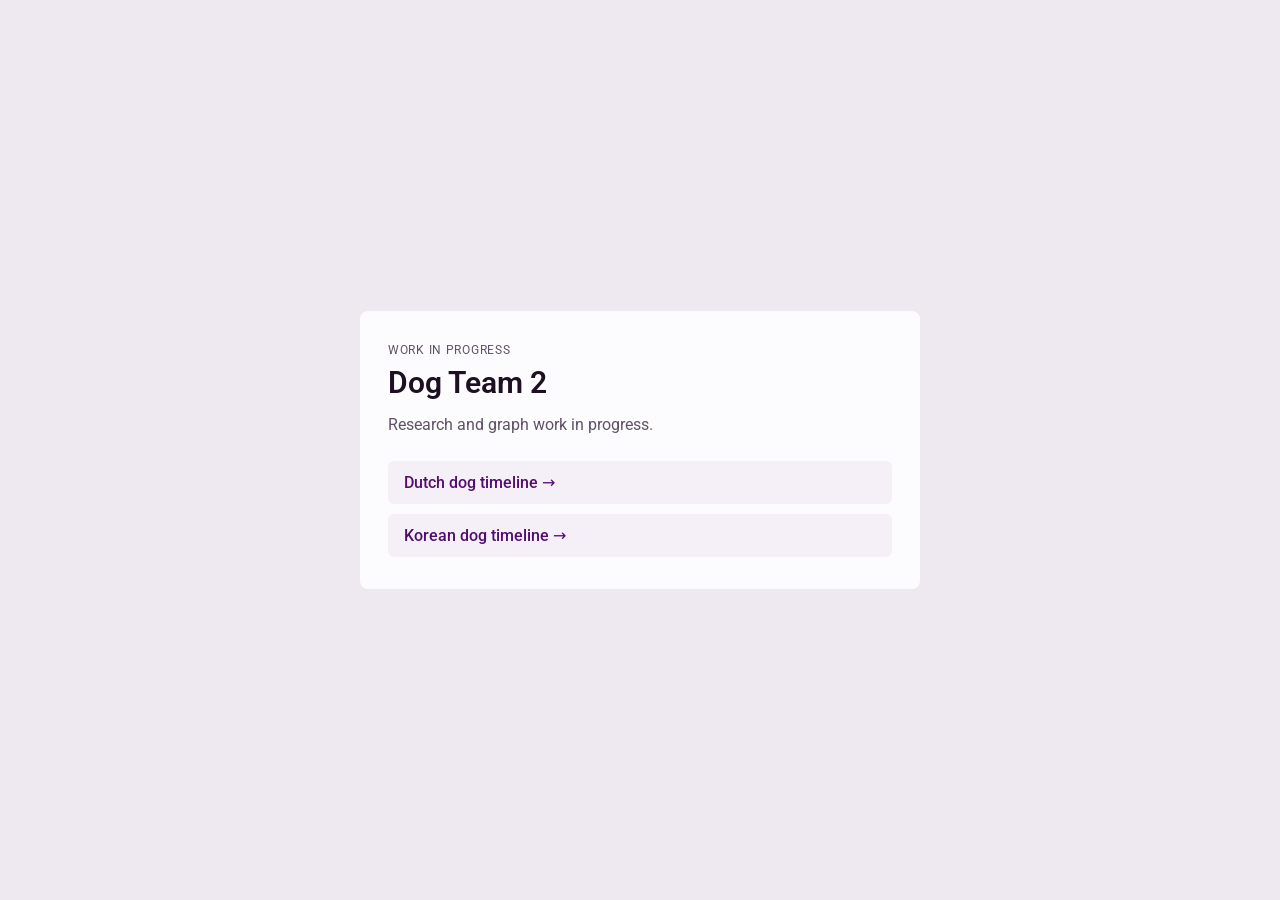
==== index.html @ 3b88767a "Remove borders; separate elements with background tones Co-Authored-By: Claude Sonnet 5.5 <noreply@a" ====
<!doctype html>
<html lang="en">
<head>
<meta charset="utf-8">
<meta name="viewport" content="width=device-width, initial-scale=1">
<title>Dog Team 2</title>
<link rel="stylesheet" href="theme.css">
<style>
  * { box-sizing: border-box; }
  body {
    margin: 0;
    min-height: 100vh;
    display: grid;
    place-items: center;
    padding: 24px 16px;
    background: var(--bg);
    color: var(--ink);
    font-family: var(--f-body);
  }
  main {
    width: 100%;
    max-width: 560px;
    background: var(--panel);
    border-radius: 8px;
    padding: 32px 28px;
  }
  .tag {
    font-family: var(--f-mono);
    font-size: 12px;
    letter-spacing: 0.06em;
    text-transform: uppercase;
    color: var(--ink2);
  }
  h1 {
    font-family: var(--f-display);
    font-weight: 600;
    font-size: 30px;
    line-height: 1.2;
    margin: 8px 0 12px;
  }
  p { margin: 0 0 24px; color: var(--ink2); line-height: 1.5; }
  ul { list-style: none; margin: 0; padding: 0; display: grid; gap: 10px; }
  a {
    display: block;
    padding: 12px 16px;
    background: var(--note-bg);
    border-radius: 6px;
    color: var(--accent);
    font-weight: 500;
    text-decoration: none;
  }
  a:hover, a:focus-visible { background: var(--band); }
</style>
</head>
<body>
<main>
  <div class="tag">Work in progress</div>
  <h1>Dog Team 2</h1>
  <p>Research and graph work in progress.</p>
  <ul>
    <li><a href="dutch-dog-timeline.html">Dutch dog timeline &rarr;</a></li>
    <li><a href="korean-dog-timeline.html">Korean dog timeline &rarr;</a></li>
  </ul>
</main>
</body>
</html>
---- theme.css ----
/* Shared theme for every page in this project.
   Change colours and fonts here and all charts follow.
   Page-specific layout styles stay in each page. */
@import url("https://fonts.googleapis.com/css2?family=Roboto:wght@400..700&display=swap");

:root {
  /* Project palette */
  --indigo: #540d6e;
  --watermelon: #ee4266;
  --pollen: #ffd23f;
  --turquoise: #3bceac;
  --jungle: #0ead69;
  /* Two extra category colours blended from the palette */
  --magenta: #a1286a;   /* indigo + watermelon */
  --orange: #f68a53;    /* watermelon + pollen */

  /* Surfaces and text, tinted toward indigo */
  --bg: #eee8f1;
  --panel: #fcfbfd;
  --ink: #1d1022;
  --ink2: #5f5266;
  --line: #d9cddf;
  --grid: #ebe4ef;
  --band: #e6dcec;
  --note-bg: #f5f0f8;

  /* One colour per category, the same on every chart */
  --c-origins: var(--indigo);
  --c-food: var(--pollen);
  --c-ritual: var(--magenta);
  --c-hunt: var(--jungle);
  --c-bond: var(--watermelon);
  --c-breed: var(--turquoise);
  --c-law: var(--orange);
  --accent: var(--indigo);

  --f-display: "Roboto", system-ui, -apple-system, "Segoe UI", sans-serif;
  --f-body: "Roboto", system-ui, -apple-system, "Segoe UI", sans-serif;
  --f-mono: "Roboto", system-ui, -apple-system, "Segoe UI", sans-serif;
}
@media (prefers-color-scheme: dark) {
  :root:not([data-theme="light"]) {
    --bg: #0e0711;
    --panel: #1c1121;
    --ink: #f0e9f3;
    --ink2: #b3a5ba;
    --line: #3b2a44;
    --grid: #271a2d;
    --band: #2d1e35;
    --note-bg: #241730;
    /* indigo and magenta are too dark on a dark background, so they get lighter */
    --c-origins: #b67fd3;
    --c-ritual: #e06aa6;
    --accent: #b67fd3;
    color-scheme: dark;
  }
}
:root[data-theme="dark"] {
  --bg: #0e0711;
  --panel: #1c1121;
  --ink: #f0e9f3;
  --ink2: #b3a5ba;
  --line: #3b2a44;
  --grid: #271a2d;
  --band: #2d1e35;
  --note-bg: #241730;
  --c-origins: #b67fd3;
  --c-ritual: #e06aa6;
  --accent: #b67fd3;
  color-scheme: dark;
}
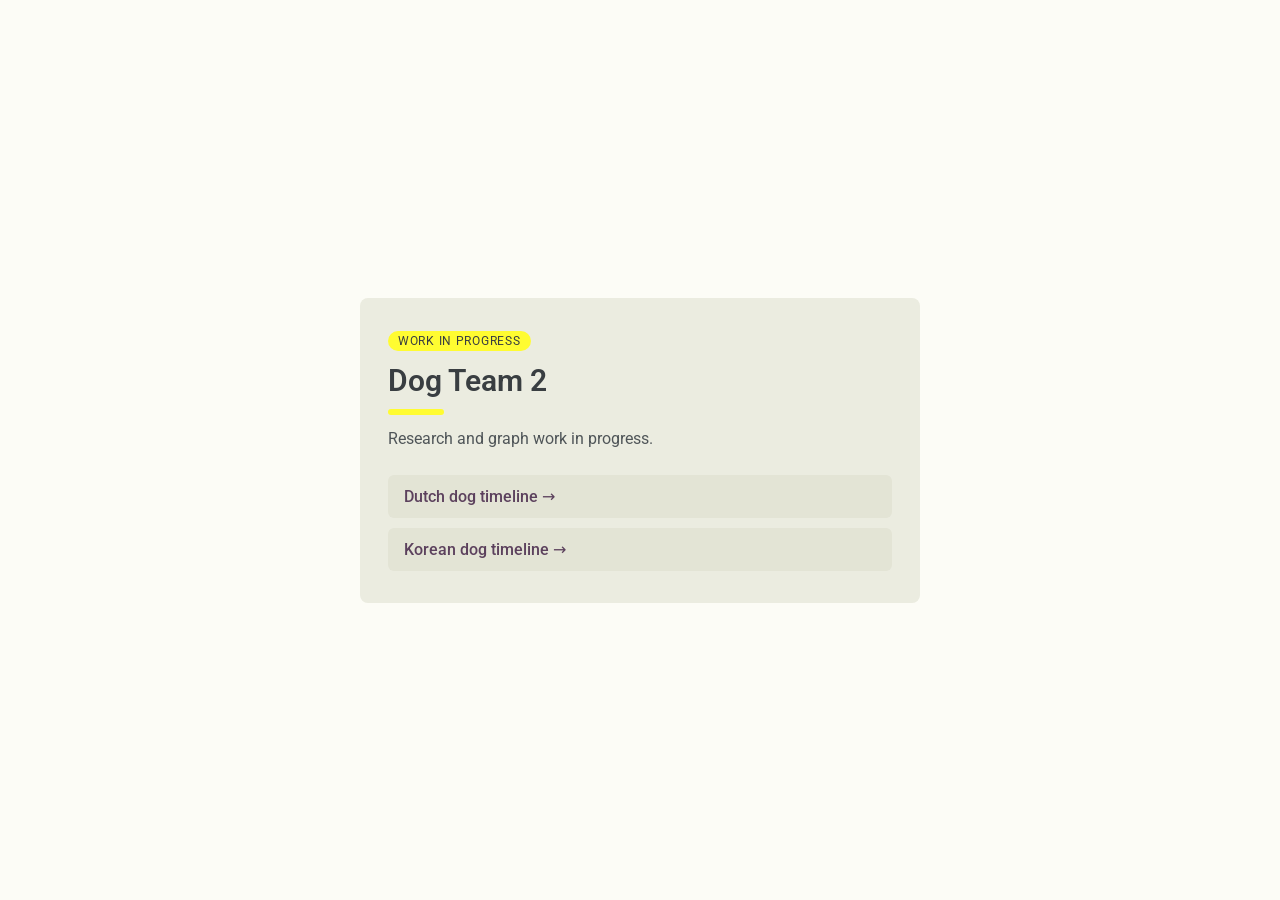
==== commit 7c3b6647: "Lighter ivory background, yellow as accent highlight Co-Authored-By: Claude Sonnet 5.5 <noreply@anth" ====
--- a/index.html
+++ b/index.html
@@ -29,15 +29,20 @@
     font-size: 12px;
     letter-spacing: 0.06em;
     text-transform: uppercase;
-    color: var(--ink2);
+    color: var(--ink);
+    display: inline-block;
+    background: var(--highlight);
+    border-radius: 999px;
+    padding: 3px 10px;
   }
   h1 {
     font-family: var(--f-display);
     font-weight: 600;
     font-size: 30px;
     line-height: 1.2;
-    margin: 8px 0 12px;
+    margin: 12px 0 12px;
   }
+  h1::after { content: ""; display: block; width: 56px; height: 6px; margin-top: 10px; border-radius: 3px; background: var(--highlight); }
   p { margin: 0 0 24px; color: var(--ink2); line-height: 1.5; }
   ul { list-style: none; margin: 0; padding: 0; display: grid; gap: 10px; }
   a {
@@ -49,7 +54,7 @@
     font-weight: 500;
     text-decoration: none;
   }
-  a:hover, a:focus-visible { background: var(--band); }
+  a:hover, a:focus-visible { background: var(--highlight); color: var(--ink); }
 </style>
 </head>
 <body>
--- a/theme.css
+++ b/theme.css
@@ -1,71 +1,59 @@
 /* Shared theme for every page in this project.
    Change colours and fonts here and all charts follow.
-   Page-specific layout styles stay in each page. */
+   Page-specific layout styles stay in each page.
+
+   Light only (no dark mode).
+
+   Accessibility (WCAG AA):
+   - text on every surface is at least 4.5:1
+   - dots and bars are at least 3:1 against the surfaces behind them
+   - text on bars (--on-bar) is at least 4.5:1 on every category colour,
+     including the hover and selected shades */
 @import url("https://fonts.googleapis.com/css2?family=Roboto:wght@400..700&display=swap");
 
 :root {
+  color-scheme: light;
+
   /* Project palette */
-  --indigo: #540d6e;
-  --watermelon: #ee4266;
-  --pollen: #ffd23f;
-  --turquoise: #3bceac;
-  --jungle: #0ead69;
-  /* Two extra category colours blended from the palette */
-  --magenta: #a1286a;   /* indigo + watermelon */
-  --orange: #f68a53;    /* watermelon + pollen */
+  --yellow: #fffc31;     /* Yellow */
+  --grape: #5c415d;      /* Vintage Grape */
+  --ivory: #f6f7eb;      /* Ivory (the main background) */
+  --terra: #e94f37;      /* Fiery Terracotta */
+  --gunmetal: #393e41;   /* Gunmetal */
+  /* Darker shades and blends so every category is readable on the surfaces */
+  --brick: #c23a24;      /* terracotta darkened */
+  --ochre: #8a6a00;      /* yellow darkened */
+  --plum: #79065b;       /* grape + terracotta */
+  --olive: #546336;      /* yellow + gunmetal */
+  --wine: #66191f;       /* terracotta + gunmetal */
 
-  /* Surfaces and text, tinted toward indigo */
-  --bg: #eee8f1;
-  --panel: #fcfbfd;
-  --ink: #1d1022;
-  --ink2: #5f5266;
-  --line: #d9cddf;
-  --grid: #ebe4ef;
-  --band: #e6dcec;
-  --note-bg: #f5f0f8;
+  /* Surfaces and text: a light ivory is the page, cards and rows are slightly deeper tones */
+  --bg: #fcfcf6;
+  --panel: #ebece0;
+  --note-bg: #e3e4d5;
+  --band: #d8d9c6;
+  --line: #c8c9b3;
+  --grid: #d8d9c6;
+  --ink: #393e41;
+  --ink2: #4f5558;
+  --on-bar: #fcfcf6;     /* text colour on top of a solid category colour */
 
   /* One colour per category, the same on every chart */
-  --c-origins: var(--indigo);
-  --c-food: var(--pollen);
-  --c-ritual: var(--magenta);
-  --c-hunt: var(--jungle);
-  --c-bond: var(--watermelon);
-  --c-breed: var(--turquoise);
-  --c-law: var(--orange);
-  --accent: var(--indigo);
+  --c-origins: var(--grape);
+  --c-food: var(--brick);
+  --c-ritual: var(--ochre);
+  --c-hunt: var(--gunmetal);
+  --c-bond: var(--plum);
+  --c-breed: var(--olive);
+  --c-law: var(--wine);
+  --accent: var(--grape);
+  /* Yellow is the accent colour. It is too bright to read on ivory, so it is only
+     used as a fill behind dark text (--ink on yellow is 9:1) */
+  --highlight: var(--yellow);
+
+  --tint-chip: 20%;      /* how much category colour goes into a chip */
 
   --f-display: "Roboto", system-ui, -apple-system, "Segoe UI", sans-serif;
   --f-body: "Roboto", system-ui, -apple-system, "Segoe UI", sans-serif;
   --f-mono: "Roboto", system-ui, -apple-system, "Segoe UI", sans-serif;
 }
-@media (prefers-color-scheme: dark) {
-  :root:not([data-theme="light"]) {
-    --bg: #0e0711;
-    --panel: #1c1121;
-    --ink: #f0e9f3;
-    --ink2: #b3a5ba;
-    --line: #3b2a44;
-    --grid: #271a2d;
-    --band: #2d1e35;
-    --note-bg: #241730;
-    /* indigo and magenta are too dark on a dark background, so they get lighter */
-    --c-origins: #b67fd3;
-    --c-ritual: #e06aa6;
-    --accent: #b67fd3;
-    color-scheme: dark;
-  }
-}
-:root[data-theme="dark"] {
-  --bg: #0e0711;
-  --panel: #1c1121;
-  --ink: #f0e9f3;
-  --ink2: #b3a5ba;
-  --line: #3b2a44;
-  --grid: #271a2d;
-  --band: #2d1e35;
-  --note-bg: #241730;
-  --c-origins: #b67fd3;
-  --c-ritual: #e06aa6;
-  --accent: #b67fd3;
-  color-scheme: dark;
-}
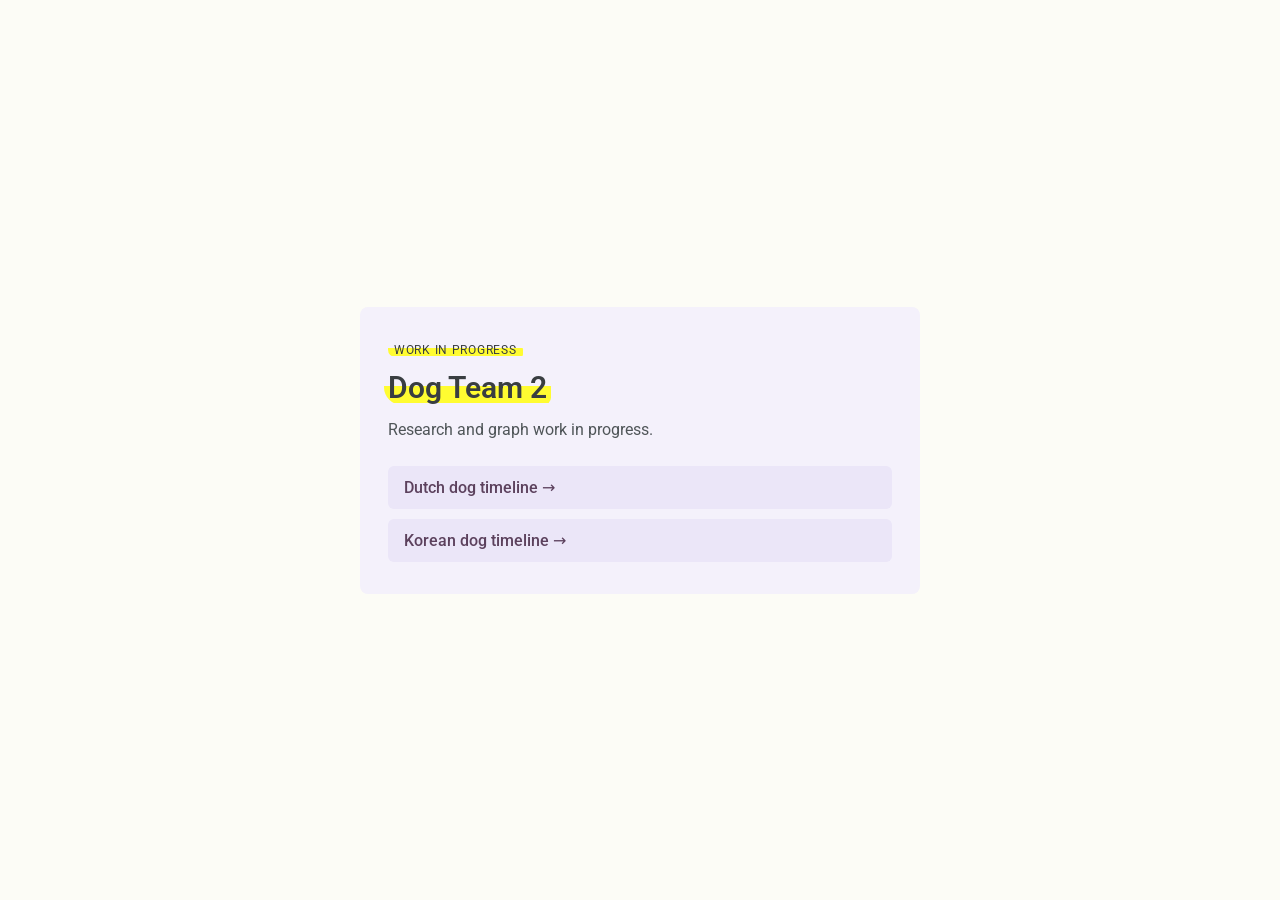
==== commit d71c66eb: "Highlighter-marker style for yellow highlights Co-Authored-By: Claude Sonnet 5.5 <noreply@anthropic." ====
--- a/index.html
+++ b/index.html
@@ -31,9 +31,6 @@
     text-transform: uppercase;
     color: var(--ink);
     display: inline-block;
-    background: var(--highlight);
-    border-radius: 999px;
-    padding: 3px 10px;
   }
   h1 {
     font-family: var(--f-display);
@@ -42,7 +39,6 @@
     line-height: 1.2;
     margin: 12px 0 12px;
   }
-  h1::after { content: ""; display: block; width: 56px; height: 6px; margin-top: 10px; border-radius: 3px; background: var(--highlight); }
   p { margin: 0 0 24px; color: var(--ink2); line-height: 1.5; }
   ul { list-style: none; margin: 0; padding: 0; display: grid; gap: 10px; }
   a {
@@ -60,7 +56,7 @@
 <body>
 <main>
   <div class="tag">Work in progress</div>
-  <h1>Dog Team 2</h1>
+  <h1><span class="mark">Dog Team 2</span></h1>
   <p>Research and graph work in progress.</p>
   <ul>
     <li><a href="dutch-dog-timeline.html">Dutch dog timeline &rarr;</a></li>
--- a/theme.css
+++ b/theme.css
@@ -20,32 +20,38 @@
   --ivory: #f6f7eb;      /* Ivory (the main background) */
   --terra: #e94f37;      /* Fiery Terracotta */
   --gunmetal: #393e41;   /* Gunmetal */
-  /* Darker shades and blends so every category is readable on the surfaces */
-  --brick: #c23a24;      /* terracotta darkened */
-  --ochre: #8a6a00;      /* yellow darkened */
-  --plum: #79065b;       /* grape + terracotta */
-  --olive: #546336;      /* yellow + gunmetal */
-  --wine: #66191f;       /* terracotta + gunmetal */
+  /* Category colours. Yellow is never used for these: it stays the bright accent.
+     They are vivid and spread across the colour wheel on purpose, so even a small dot can be
+     told apart from the others (the least similar pair differs by 33 on the CIELAB scale).
+     Each is as saturated as it can be while still carrying light text on a bar (4.5:1). */
+  --vermilion: #c24700;
+  --magenta: #ca16be;
+  --azure: #145bff;
+  --teal: #00807b;
+  --rose: #d9264a;
+  --emerald: #008512;
+  --indigo: #081591;
 
-  /* Surfaces and text: a light ivory is the page, cards and rows are slightly deeper tones */
+  /* Surfaces and text: a light ivory is the page; cards, rows and buttons are light violet tints
+     (blue-violet, hue about 256, so they read purple but not pink or khaki) */
   --bg: #fcfcf6;
-  --panel: #ebece0;
-  --note-bg: #e3e4d5;
-  --band: #d8d9c6;
-  --line: #c8c9b3;
-  --grid: #d8d9c6;
+  --panel: #f4f1fb;
+  --note-bg: #ebe6f8;
+  --band: #e0d9f3;
+  --line: #cdc3e9;
+  --grid: #e0d9f3;
   --ink: #393e41;
   --ink2: #4f5558;
   --on-bar: #fcfcf6;     /* text colour on top of a solid category colour */
 
   /* One colour per category, the same on every chart */
-  --c-origins: var(--grape);
-  --c-food: var(--brick);
-  --c-ritual: var(--ochre);
-  --c-hunt: var(--gunmetal);
-  --c-bond: var(--plum);
-  --c-breed: var(--olive);
-  --c-law: var(--wine);
+  --c-origins: var(--magenta);
+  --c-food: var(--vermilion);
+  --c-ritual: var(--azure);
+  --c-hunt: var(--teal);
+  --c-bond: var(--rose);
+  --c-breed: var(--emerald);
+  --c-law: var(--indigo);
   --accent: var(--grape);
   /* Yellow is the accent colour. It is too bright to read on ivory, so it is only
      used as a fill behind dark text (--ink on yellow is 9:1) */
@@ -57,3 +63,18 @@
   --f-body: "Roboto", system-ui, -apple-system, "Segoe UI", sans-serif;
   --f-mono: "Roboto", system-ui, -apple-system, "Segoe UI", sans-serif;
 }
+
+/* Highlighter marker: yellow sits behind the lower part of the text and runs under it,
+   like a real highlighter stroke. Use <span class="mark"> around any text to highlight.
+   Dark text on yellow is 9.9:1. */
+.mark, .date, .tag {
+  --from: 46%;
+  --to: 95%;
+  background: linear-gradient(to bottom, transparent var(--from), var(--highlight) var(--from), var(--highlight) var(--to), transparent var(--to));
+  padding: 0 0.14em;
+  margin: 0 -0.14em;
+  border-radius: 0.2em 0.55em 0.25em 0.6em;
+  -webkit-box-decoration-break: clone;
+  box-decoration-break: clone;
+}
+.date, .tag { --from: 36%; padding: 0 0.5em; margin: 0; }
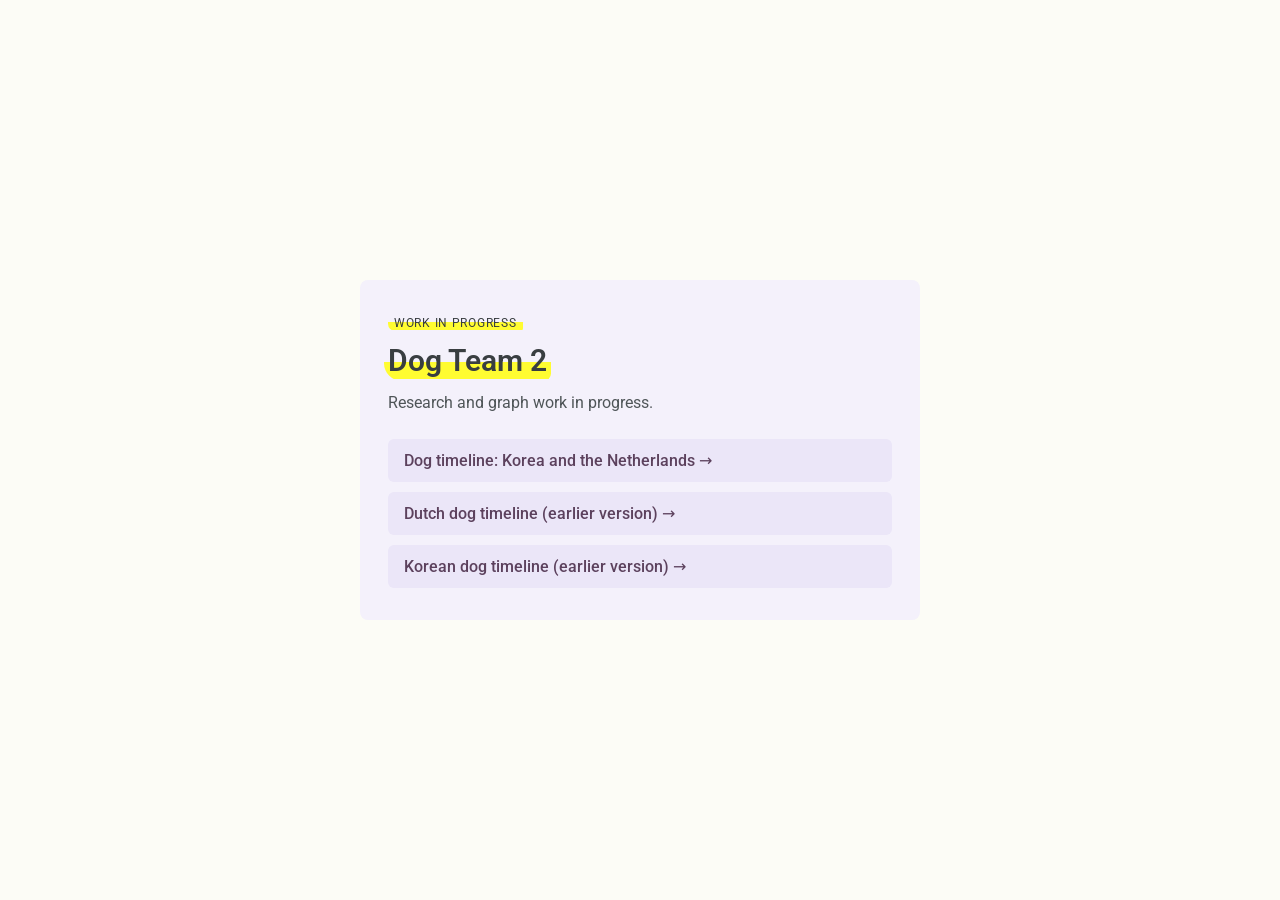
==== commit f62337d7: "Add combined dog timeline page timeline.html reads data/*.js: six shared categories, one row per cou" ====
--- a/index.html
+++ b/index.html
@@ -59,8 +59,9 @@
   <h1><span class="mark">Dog Team 2</span></h1>
   <p>Research and graph work in progress.</p>
   <ul>
-    <li><a href="dutch-dog-timeline.html">Dutch dog timeline &rarr;</a></li>
-    <li><a href="korean-dog-timeline.html">Korean dog timeline &rarr;</a></li>
+    <li><a href="timeline.html">Dog timeline: Korea and the Netherlands &rarr;</a></li>
+    <li><a href="dutch-dog-timeline.html">Dutch dog timeline (earlier version) &rarr;</a></li>
+    <li><a href="korean-dog-timeline.html">Korean dog timeline (earlier version) &rarr;</a></li>
   </ul>
 </main>
 </body>
--- a/theme.css
+++ b/theme.css
@@ -52,6 +52,12 @@
   --c-bond: var(--rose);
   --c-breed: var(--emerald);
   --c-law: var(--indigo);
+  /* The combined timeline uses six shared categories (Origins, Role, Meaning, Ownership, Law, Breed).
+     origins, law and breed keep the colours above; these three reuse existing colours.
+     The older names above (food, ritual, hunt, bond) go away when the two old pages are replaced. */
+  --c-role: var(--teal);
+  --c-meaning: var(--rose);
+  --c-ownership: var(--vermilion);
   --accent: var(--grape);
   /* Yellow is the accent colour. It is too bright to read on ivory, so it is only
      used as a fill behind dark text (--ink on yellow is 9:1) */
@@ -68,13 +74,13 @@
    like a real highlighter stroke. Use <span class="mark"> around any text to highlight.
    Dark text on yellow is 9.9:1. */
 .mark, .date, .tag {
-  --from: 46%;
+  --from: 50%;
   --to: 95%;
   background: linear-gradient(to bottom, transparent var(--from), var(--highlight) var(--from), var(--highlight) var(--to), transparent var(--to));
-  padding: 0 0.14em;
+  padding: 0 0.14em 0.1em;   /* the extra bottom padding lets the stroke sit lower without changing its thickness */
   margin: 0 -0.14em;
   border-radius: 0.2em 0.55em 0.25em 0.6em;
   -webkit-box-decoration-break: clone;
   box-decoration-break: clone;
 }
-.date, .tag { --from: 36%; padding: 0 0.5em; margin: 0; }
+.date, .tag { --from: 41%; padding: 0 0.5em 0.1em; margin: 0; }
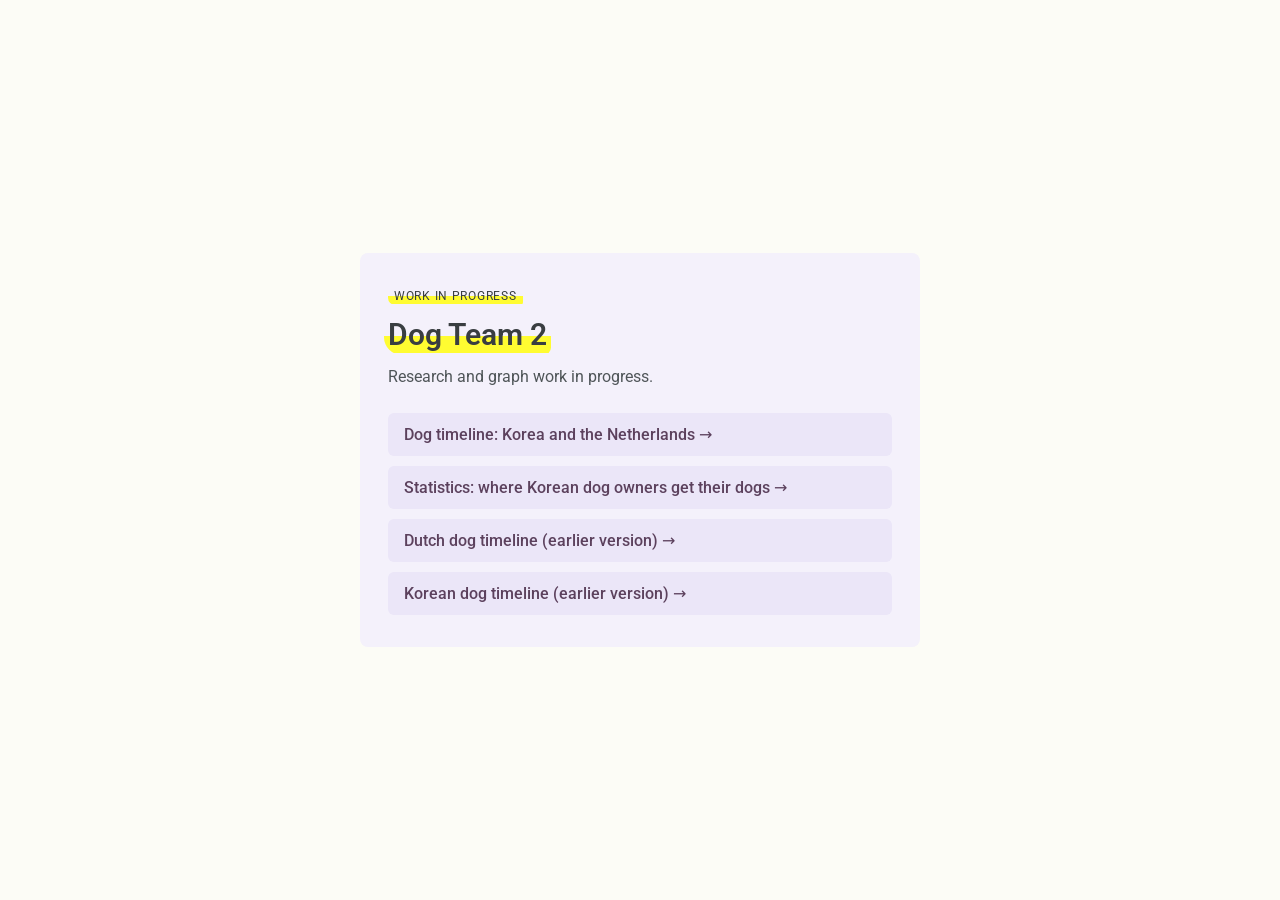
==== commit 229747c4: "Add statistics page on where Korean dog owners get their dogs New statistics.html draws its charts f" ====
--- a/index.html
+++ b/index.html
@@ -51,6 +51,7 @@
     text-decoration: none;
   }
   a:hover, a:focus-visible { background: var(--highlight); color: var(--ink); }
+  a:focus-visible { outline: 3px solid var(--ink); outline-offset: 2px; }
 </style>
 </head>
 <body>
@@ -60,6 +61,7 @@
   <p>Research and graph work in progress.</p>
   <ul>
     <li><a href="timeline.html">Dog timeline: Korea and the Netherlands &rarr;</a></li>
+    <li><a href="statistics.html">Statistics: where Korean dog owners get their dogs &rarr;</a></li>
     <li><a href="dutch-dog-timeline.html">Dutch dog timeline (earlier version) &rarr;</a></li>
     <li><a href="korean-dog-timeline.html">Korean dog timeline (earlier version) &rarr;</a></li>
   </ul>
--- a/theme.css
+++ b/theme.css
@@ -44,6 +44,12 @@
   --ink2: #4f5558;
   --on-bar: #fcfcf6;     /* text colour on top of a solid category colour */
 
+  /* Cards and rules (borders are allowed again: the user lifted the no-border rule for the timeline) */
+  --card: #fefdfb;       /* clean surface for charts and panels */
+  --rule: color-mix(in srgb, var(--ink) 14%, transparent);          /* hairlines between rows */
+  --rule-strong: color-mix(in srgb, var(--ink) 32%, transparent);   /* dividers, rails, gutter edge */
+  --edge: color-mix(in srgb, var(--ink) 58%, transparent);          /* borders of controls and cards (3:1 on --card) */
+
   /* One colour per category, the same on every chart */
   --c-origins: var(--magenta);
   --c-food: var(--vermilion);
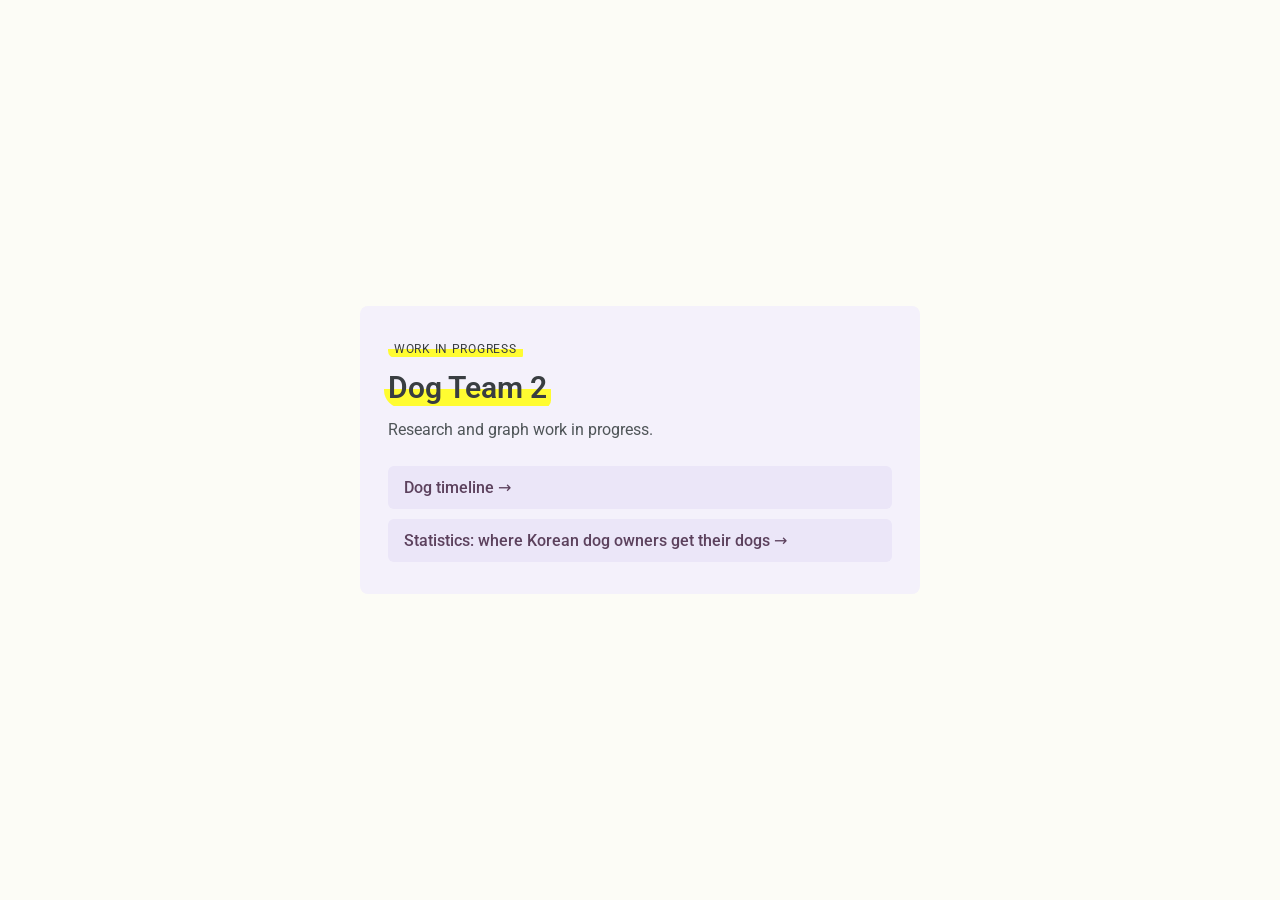
==== commit 7c4fcee7: "Remove the earlier timeline pages and rename the timeline link Delete dutch-dog-timeline.html and ko" ====
--- a/index.html
+++ b/index.html
@@ -60,10 +60,8 @@
   <h1><span class="mark">Dog Team 2</span></h1>
   <p>Research and graph work in progress.</p>
   <ul>
-    <li><a href="timeline.html">Dog timeline: Korea and the Netherlands &rarr;</a></li>
+    <li><a href="timeline.html">Dog timeline &rarr;</a></li>
     <li><a href="statistics.html">Statistics: where Korean dog owners get their dogs &rarr;</a></li>
-    <li><a href="dutch-dog-timeline.html">Dutch dog timeline (earlier version) &rarr;</a></li>
-    <li><a href="korean-dog-timeline.html">Korean dog timeline (earlier version) &rarr;</a></li>
   </ul>
 </main>
 </body>
--- a/theme.css
+++ b/theme.css
@@ -52,15 +52,10 @@
 
   /* One colour per category, the same on every chart */
   --c-origins: var(--magenta);
-  --c-food: var(--vermilion);
-  --c-ritual: var(--azure);
-  --c-hunt: var(--teal);
-  --c-bond: var(--rose);
   --c-breed: var(--emerald);
   --c-law: var(--indigo);
   /* The combined timeline uses six shared categories (Origins, Role, Meaning, Ownership, Law, Breed).
-     origins, law and breed keep the colours above; these three reuse existing colours.
-     The older names above (food, ritual, hunt, bond) go away when the two old pages are replaced. */
+     origins, law and breed keep the colours above; these three reuse existing colours. */
   --c-role: var(--teal);
   --c-meaning: var(--rose);
   --c-ownership: var(--vermilion);
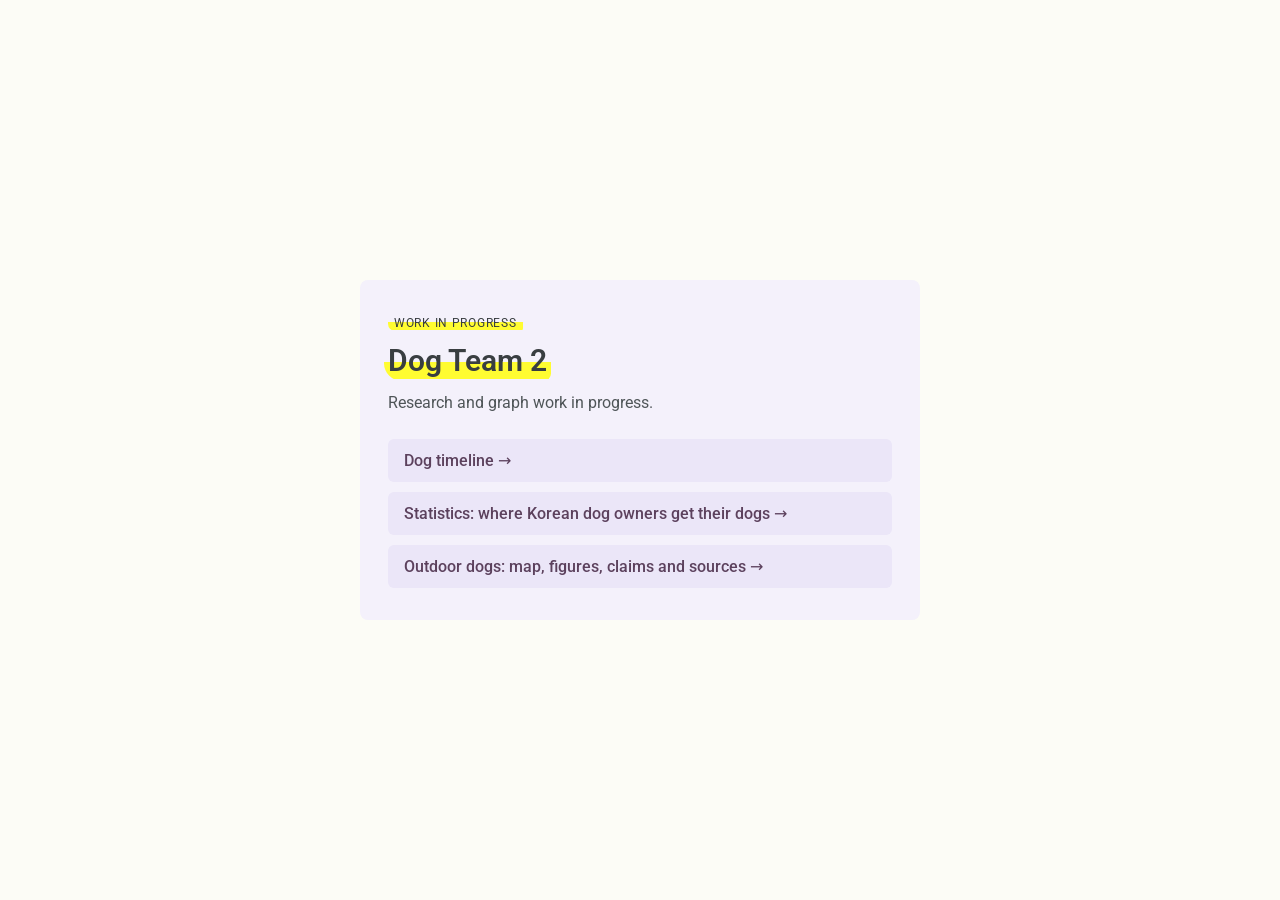
==== commit 5d66dd92: "Add outdoor dogs overview as the third page Self-contained page with a zoomable flow map that fits t" ====
--- a/index.html
+++ b/index.html
@@ -62,6 +62,7 @@
   <ul>
     <li><a href="timeline.html">Dog timeline &rarr;</a></li>
     <li><a href="statistics.html">Statistics: where Korean dog owners get their dogs &rarr;</a></li>
+    <li><a href="outdoor-dogs.html">Outdoor dogs: map, figures, claims and sources &rarr;</a></li>
   </ul>
 </main>
 </body>
